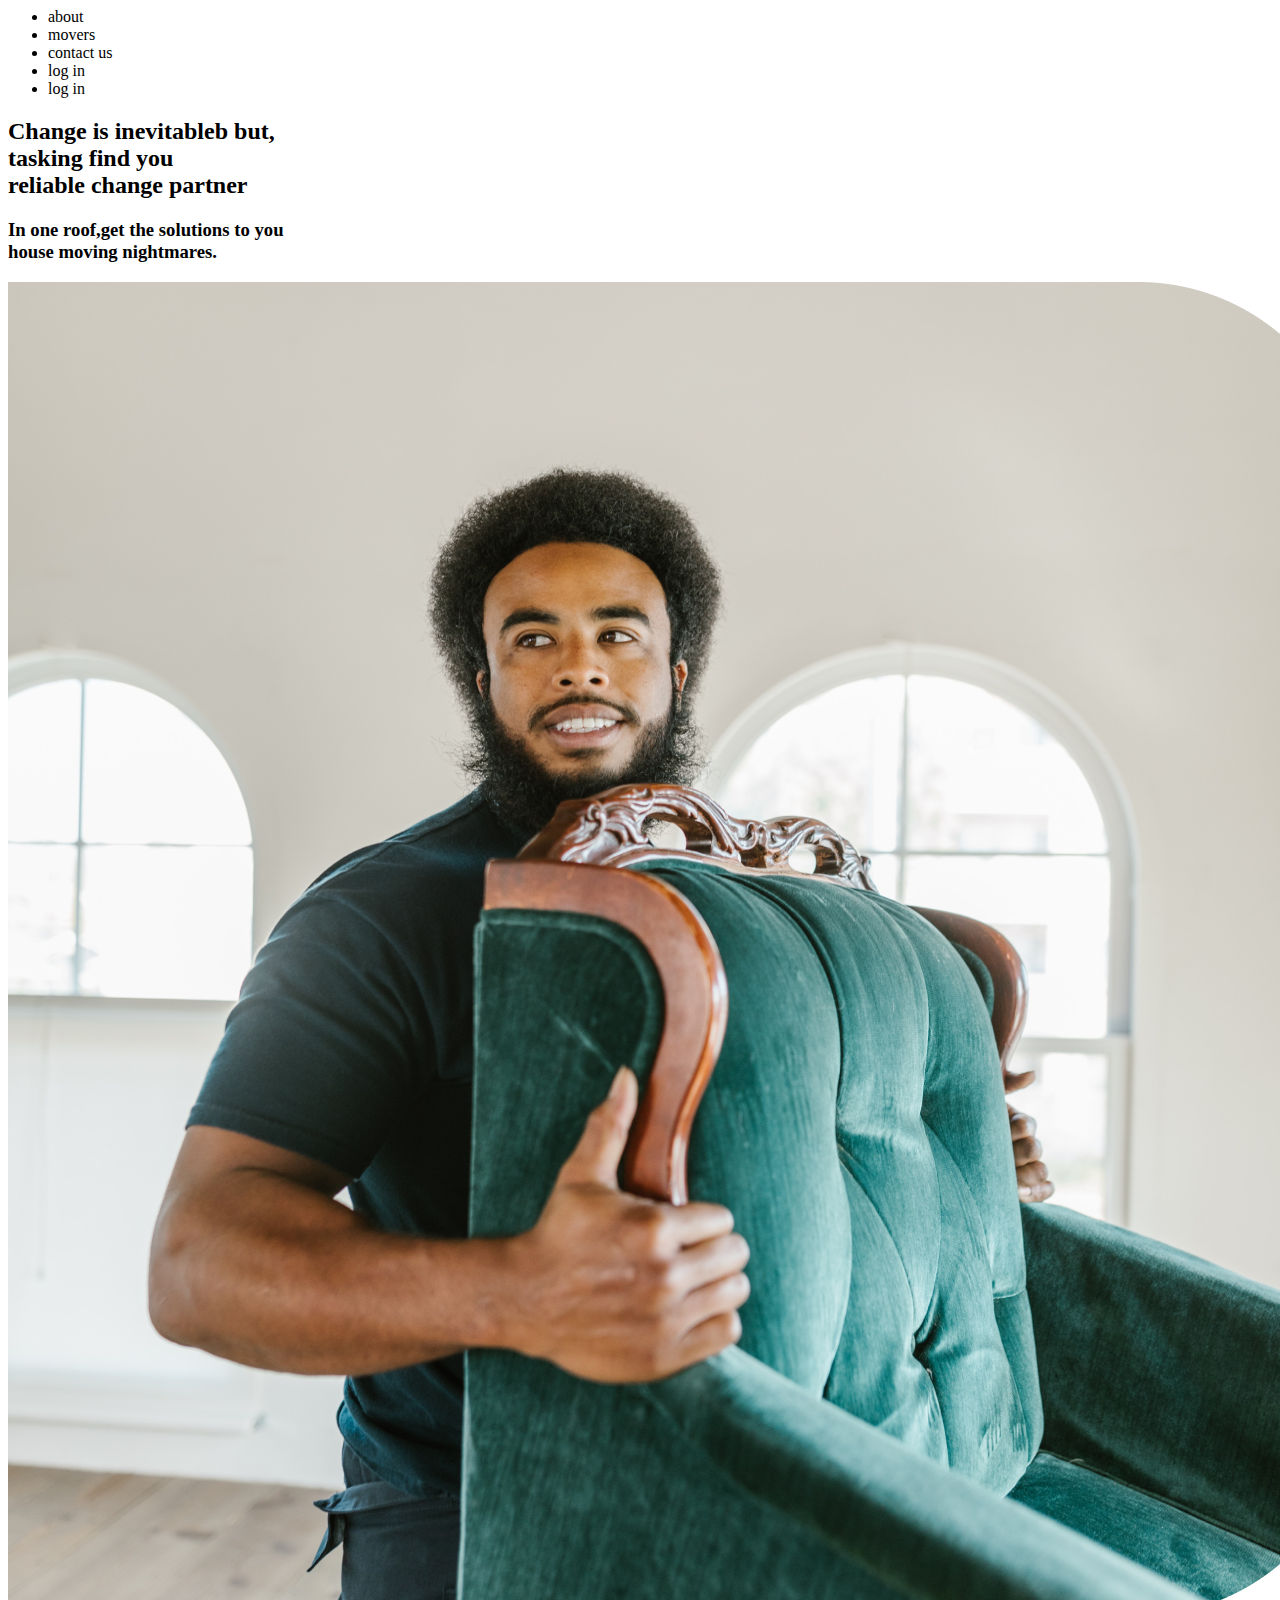
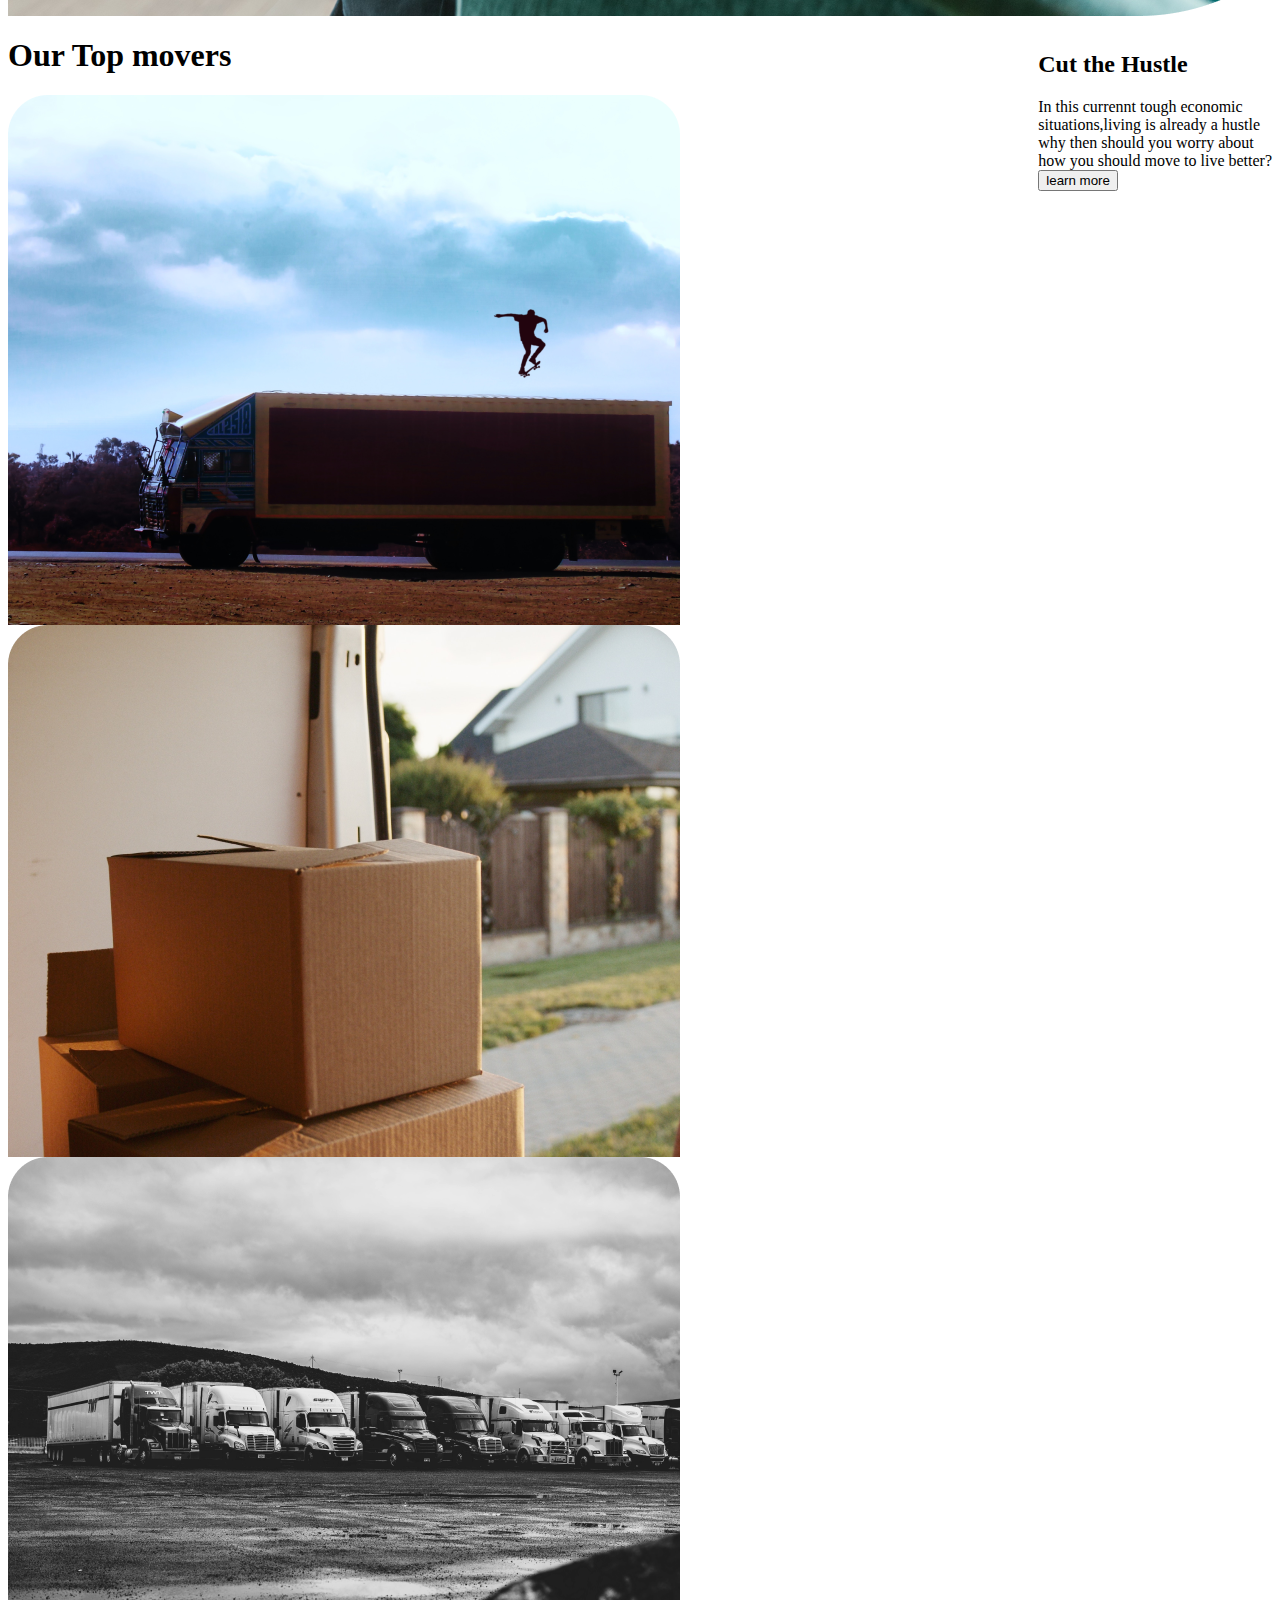
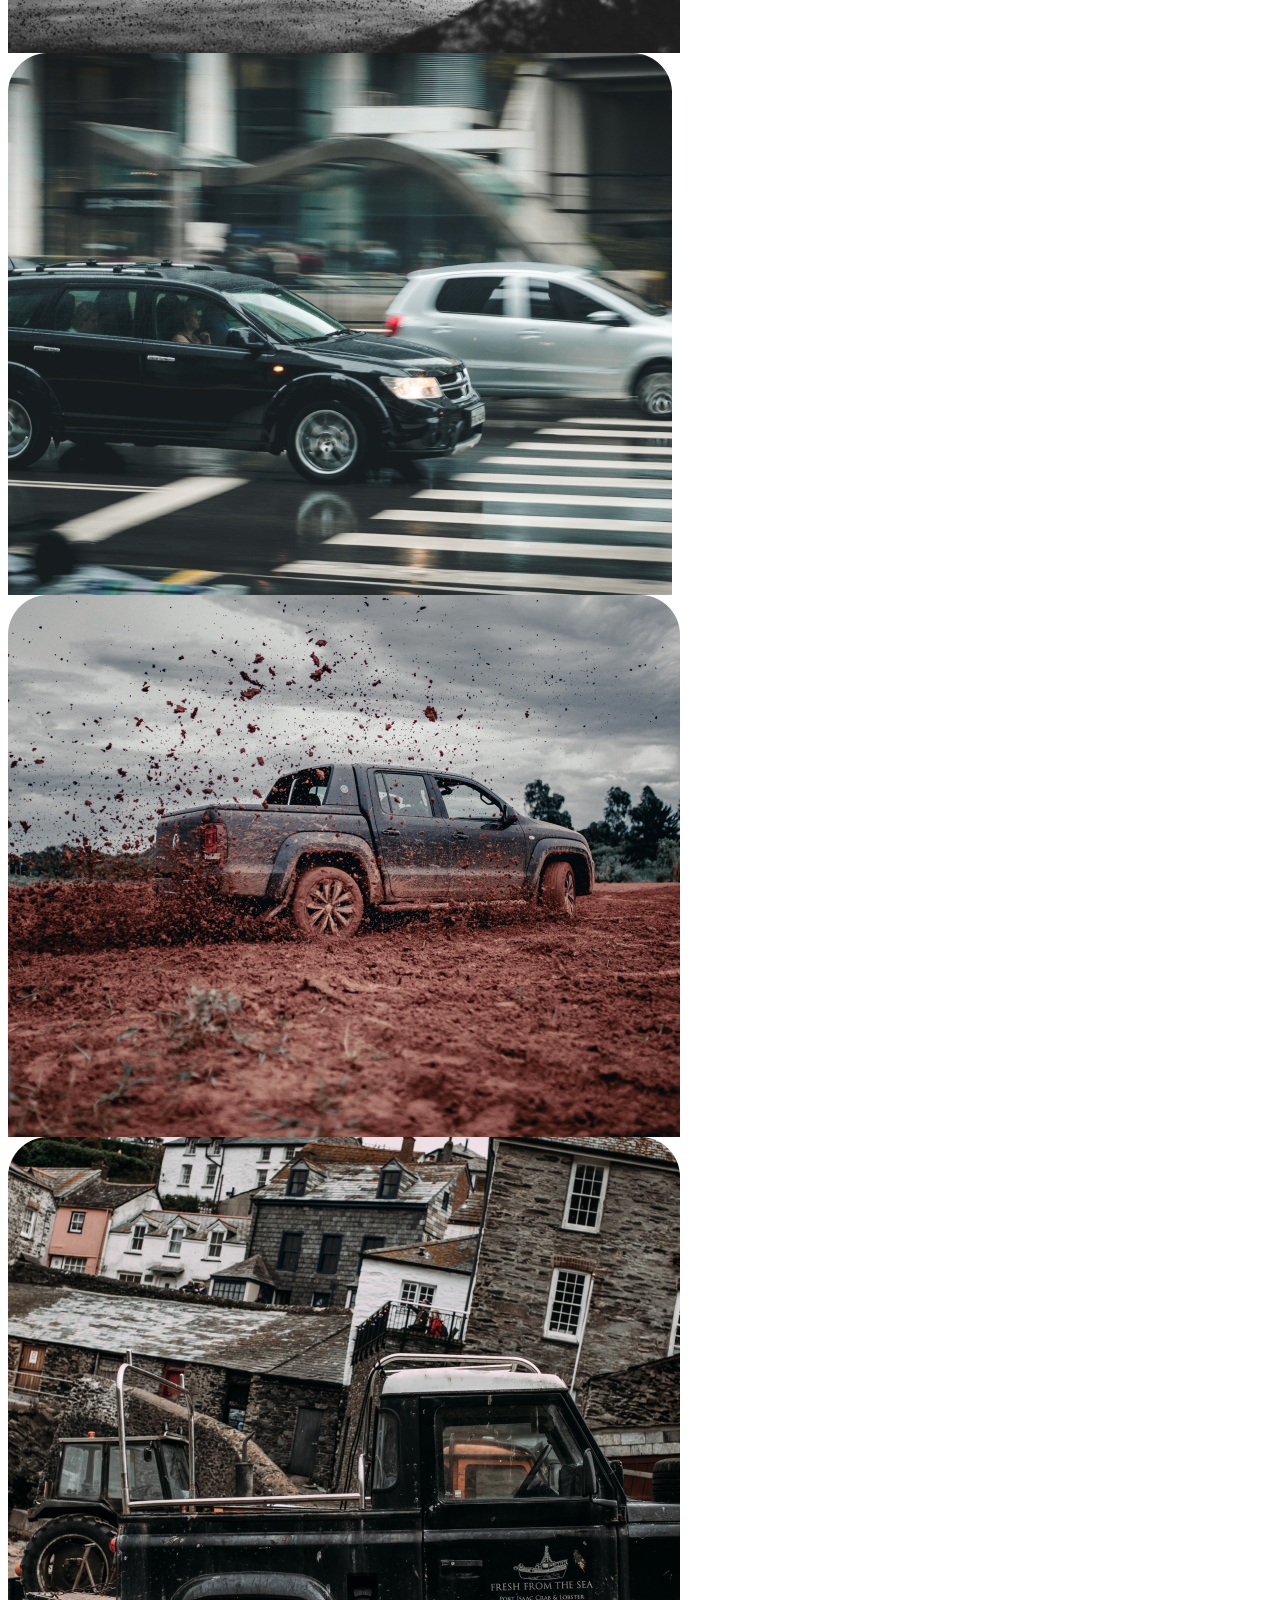
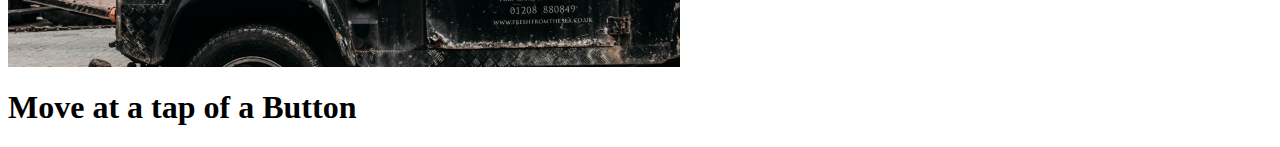
==== index.html @ e534cb33 "initial commit of the file folder" ====
<html lang="en">
<head>
    <meta charset="UTF-8">
    <meta http-equiv="X-UA-Compatible" content="IE=edge">
    <meta name="viewport" content="width=device-width, initial-scale=1.0">
    <title>Document</title>
    <link rel="stylesheet" href="index.css">

</head>
<body>
    <ul>
        <li> about</li>
        <li>movers</li>
        <li>contact us</li>
        <li>log in</li>
        <li>log in</li>
         </ul>
    <h2><div> Change is inevitableb but,</div><div> tasking find you</div><div>reliable change partner</div></h2>
    <h3><div>In one roof,get the solutions to you</div><div>house moving nightmares.</div></h3>
    <p> 
        <img src="./Project Assets/moving2 1.png" alt="">
        <main>
        <h2>Cut the Hustle</h2>
        <div>In this currennt tough economic</div>
        <div>situations,living is already a hustle</div>
        <div>why then should you worry about</div>
        <div>how you should move to live better?</div>
        <button>learn more</button>
    </main>
        <h1>Our Top movers</h1>

        <img src="./Project Assets/ehem 1.png" alt="">
        <img src="./Project Assets/wewe 1.png" alt="">
        <img src="./Project Assets/movers 1.png" alt="">
        <img src="./Project Assets/chapchap 1.png" alt="">
        <img src="./Project Assets/mashinani 1.png" alt="">
        <img src="./Project Assets/songa 1.png" alt="">
    </p>
    <footer>
        <h1>Move at a tap of<span> a Button</span></h1>
    </footer>
</body>
</html>
---- index.css ----
main{float: right;
}
section{flex}
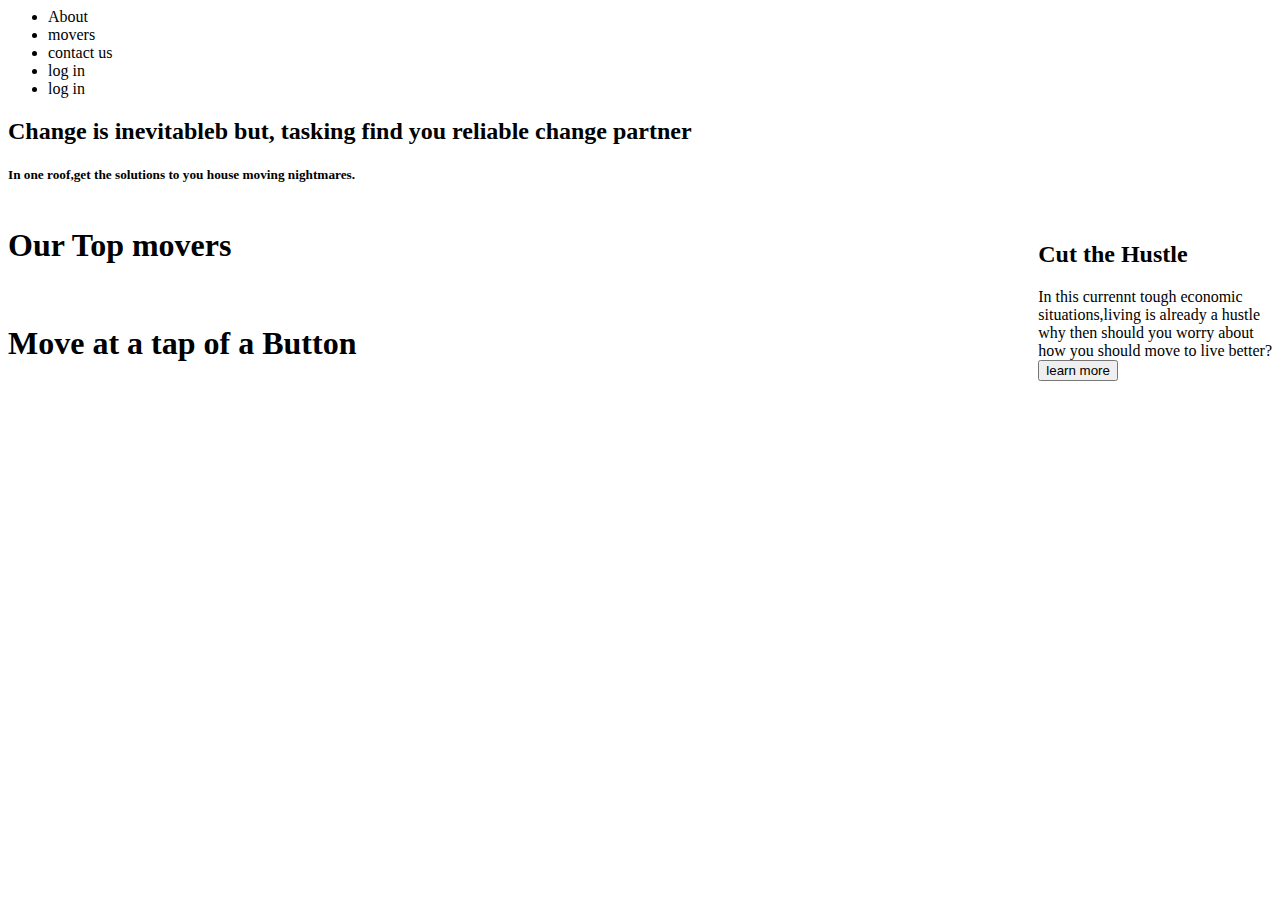
==== commit 38cd7b13: "this will add font links" ====
--- a/index.html
+++ b/index.html
@@ -5,20 +5,26 @@
     <meta name="viewport" content="width=device-width, initial-scale=1.0">
     <title>Document</title>
     <link rel="stylesheet" href="index.css">
-
-</head>
+    <link rel="preconnect" href="https://fonts.googleapis.com">
+    <link rel="preconnect" href="https://fonts.gstatic.com" crossorigin>
+    <link href="https://fonts.googleapis.com/css2?family=Poppins:wght@500&display=swap" rel="stylesheet">
+</head><link rel="preconnect" href="https://fonts.googleapis.com">
+<link rel="preconnect" href="https://fonts.gstatic.com" crossorigin>
+<link href="https://fonts.googleapis.com/css2?family=Poppins:wght@500&display=swap" rel="stylesheet">
 <body>
-    <ul>
-        <li> about</li>
-        <li>movers</li>
-        <li>contact us</li>
-        <li>log in</li>
-        <li>log in</li>
-         </ul>
-    <h2><div> Change is inevitableb but,</div><div> tasking find you</div><div>reliable change partner</div></h2>
-    <h3><div>In one roof,get the solutions to you</div><div>house moving nightmares.</div></h3>
+    <div class="landing">
+        <ul class="navbar"> 
+            <li>About</li>
+            <li>movers</li>
+            <li>contact us</li>
+            <li class="button1">log in</li>
+            <li class="button2">log in</li>
+             </ul>
+        <h2 class="space">Change is inevitableb but, tasking find you reliable change partner</h2>
+        <h5 class="into">In one roof,get the solutions to you house moving nightmares.</h5>
+    </div>
     <p> 
-        <img src="./Project Assets/moving2 1.png" alt="">
+        <img src="./Assets/moving2 1.png" alt="">
         <main>
         <h2>Cut the Hustle</h2>
         <div>In this currennt tough economic</div>
@@ -29,12 +35,12 @@
     </main>
         <h1>Our Top movers</h1>
 
-        <img src="./Project Assets/ehem 1.png" alt="">
-        <img src="./Project Assets/wewe 1.png" alt="">
-        <img src="./Project Assets/movers 1.png" alt="">
-        <img src="./Project Assets/chapchap 1.png" alt="">
-        <img src="./Project Assets/mashinani 1.png" alt="">
-        <img src="./Project Assets/songa 1.png" alt="">
+        <img src="./Assets/ehem 1.png" alt="">
+        <img src="./Assets/wewe 1.png" alt="">
+        <img src="./Assets/movers 1.png" alt="">
+        <img src="./Assets/chapchap 1.png" alt="">
+        <img src="./Assets/mashinani 1.png" alt="">
+        <img src="./Assets/songa 1.png" alt="">
     </p>
     <footer>
         <h1>Move at a tap of<span> a Button</span></h1>
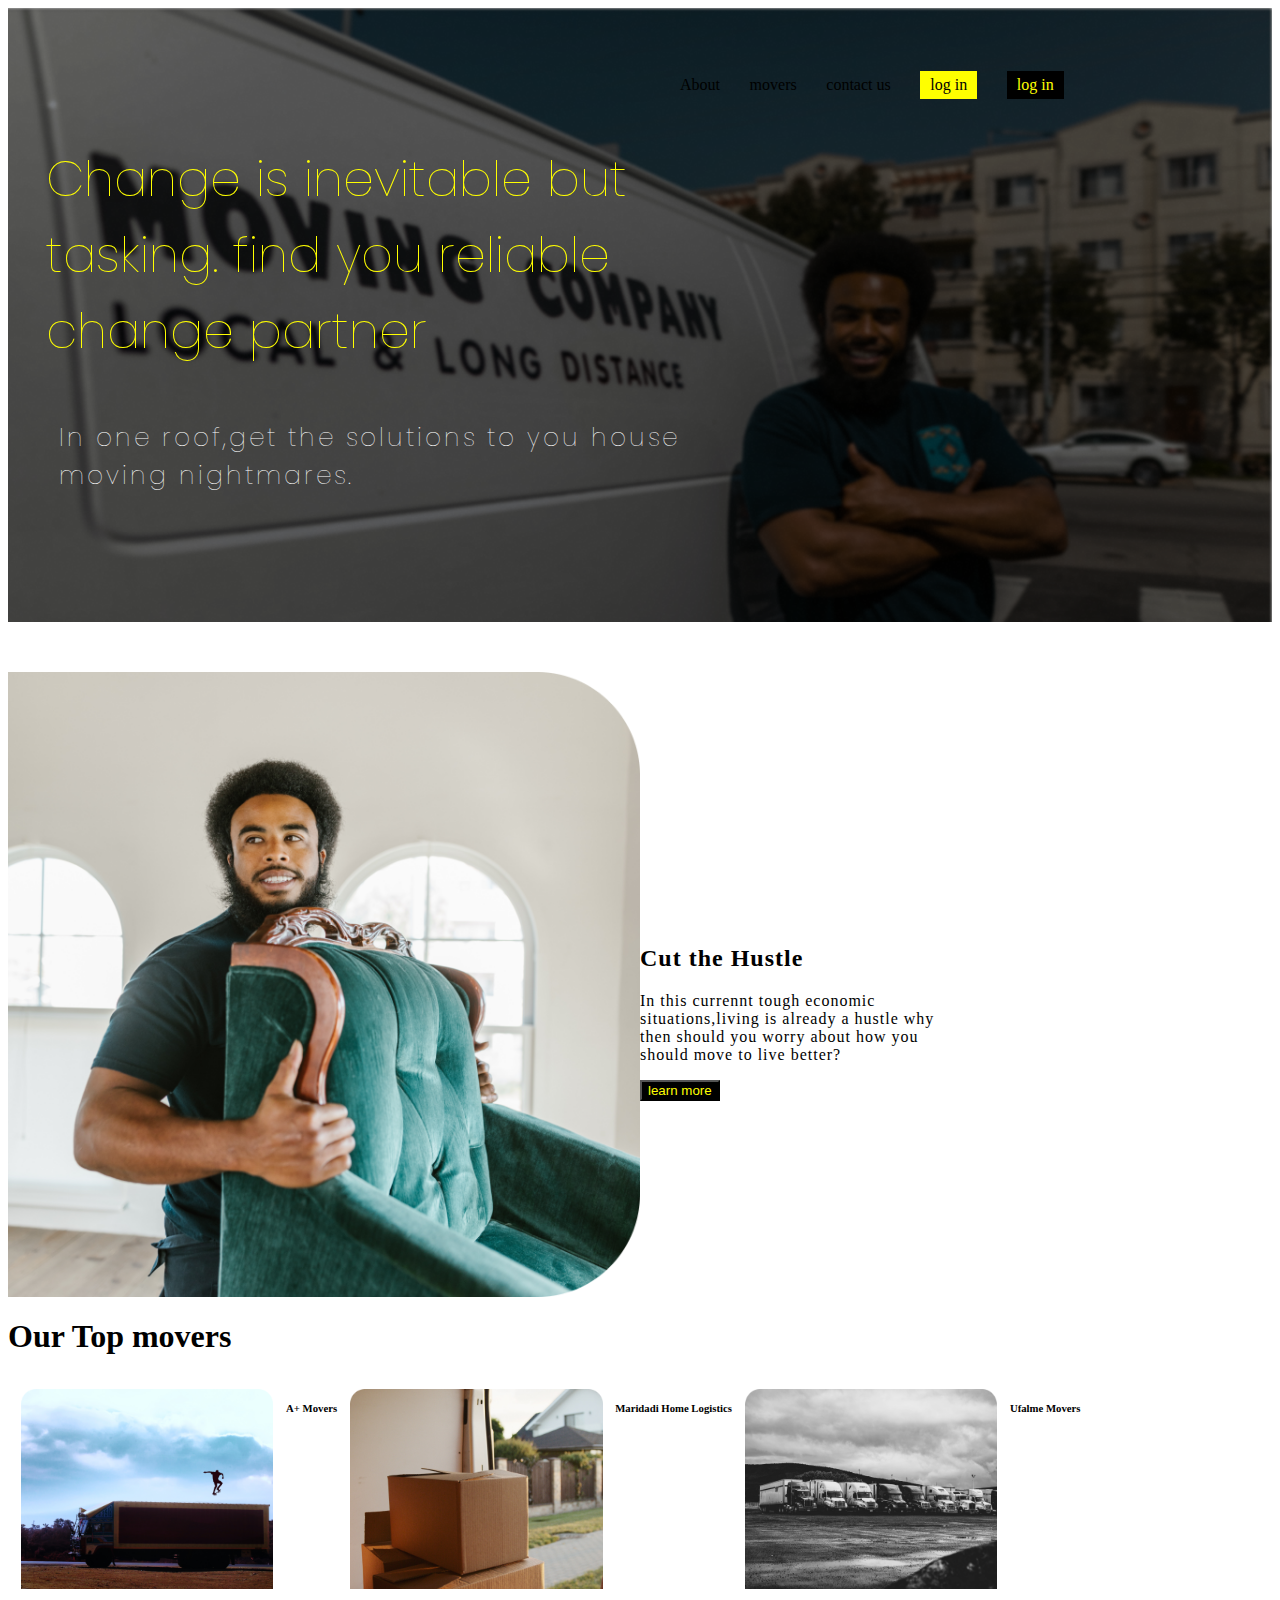
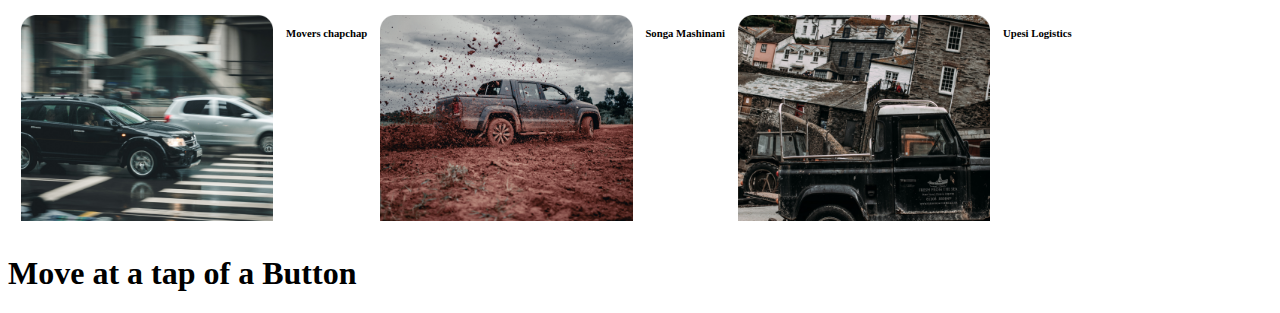
==== commit 25f029d3: "this will update size  of pics in page 1" ====
--- a/index.html
+++ b/index.html
@@ -20,28 +20,43 @@
             <li class="button1">log in</li>
             <li class="button2">log in</li>
              </ul>
-        <h2 class="space">Change is inevitableb but, tasking find you reliable change partner</h2>
+        <h2 class="space">Change is inevitable but tasking. find you reliable change partner</h2>
         <h5 class="into">In one roof,get the solutions to you house moving nightmares.</h5>
     </div>
-    <p> 
-        <img src="./Assets/moving2 1.png" alt="">
-        <main>
+
+        <div class="first">
+        <img class="initial"src="./Assets/moving2 1.png" alt="" width="50%"height="auto">
+        <div id="paragraph">
         <h2>Cut the Hustle</h2>
-        <div>In this currennt tough economic</div>
-        <div>situations,living is already a hustle</div>
-        <div>why then should you worry about</div>
-        <div>how you should move to live better?</div>
-        <button>learn more</button>
-    </main>
+        <p>
+       In this currennt tough economic
+       situations,living is already a hustle
+       why then should you worry about
+       how you should move to live better?
+    </p>
+        <button id="learn">learn more</button>
+    </div>
+
+    </div>
+
+
         <h1>Our Top movers</h1>
-
+<div class="pics">
         <img src="./Assets/ehem 1.png" alt="">
+        <h6>A+ Movers</h6>
         <img src="./Assets/wewe 1.png" alt="">
+        <h6>Maridadi Home Logistics</h6>
         <img src="./Assets/movers 1.png" alt="">
+        <h6>Ufalme Movers</h6>
+    </div>
+            <div class="pics2">
         <img src="./Assets/chapchap 1.png" alt="">
+        <h6>Movers chapchap</h6>
         <img src="./Assets/mashinani 1.png" alt="">
+        <h6>Songa Mashinani</h6>
         <img src="./Assets/songa 1.png" alt="">
-    </p>
+        <h6>Upesi Logistics</h6>
+    </div>
     <footer>
         <h1>Move at a tap of<span> a Button</span></h1>
     </footer>
--- a/index.css
+++ b/index.css
@@ -1,3 +1,83 @@
 main{float: right;
 }
-section{flex}+
+.navbar{
+    list-style: none;
+    display: flex;
+    margin-left: 50%;
+    padding-top: 5%;
+}
+.navbar>li{ 
+    margin-right: 5%;
+    padding-top: 5px;
+}
+
+.button1{
+    background-color: yellow;
+    padding: 5px 10px 5px 10px;
+}
+.button2{
+    background-color: black;
+    color: yellow;
+    padding:5px 10px 5px 10px;
+}
+.landing{
+    background-image: url('./Assets/moving\ 1.png');
+    background-repeat: no-repeat;
+    background-size: cover;
+}   
+.into{
+    padding-bottom: 10%;
+    margin-top: 10%;
+}
+.space{
+    margin-left: 3%;
+    color: yellow;
+    font-family: 'Poppins', sans-serif;
+    font-size: 50px;
+    font-weight: 100;
+    width: 50%;
+    
+}
+.into{
+    font-family: 'Poppins', sans-serif;
+    margin:4% ;
+    color: white;
+    font-size:  25px;
+  letter-spacing: 3px;
+  width: 50%;
+font-weight: 70;
+}
+.first{
+    width: 100%;
+display: flex;
+
+}
+#paragraph{
+    margin-top: 20%;
+    margin-right: 15%;
+    margin-right: 25%;
+    letter-spacing: 1px;
+}
+#learn{
+    background-color: black;
+ color: yellow;
+ margin-right: 10%;
+
+}
+.pics{ 
+    width: 100%;
+    display: flex;
+}
+.pics>img{
+    width: 20%;
+padding:1% ;
+}
+.pics2{
+    width: 100%;
+    display: flex;
+}
+.pics2>img{
+    width: 20%;
+    padding:1% ;
+}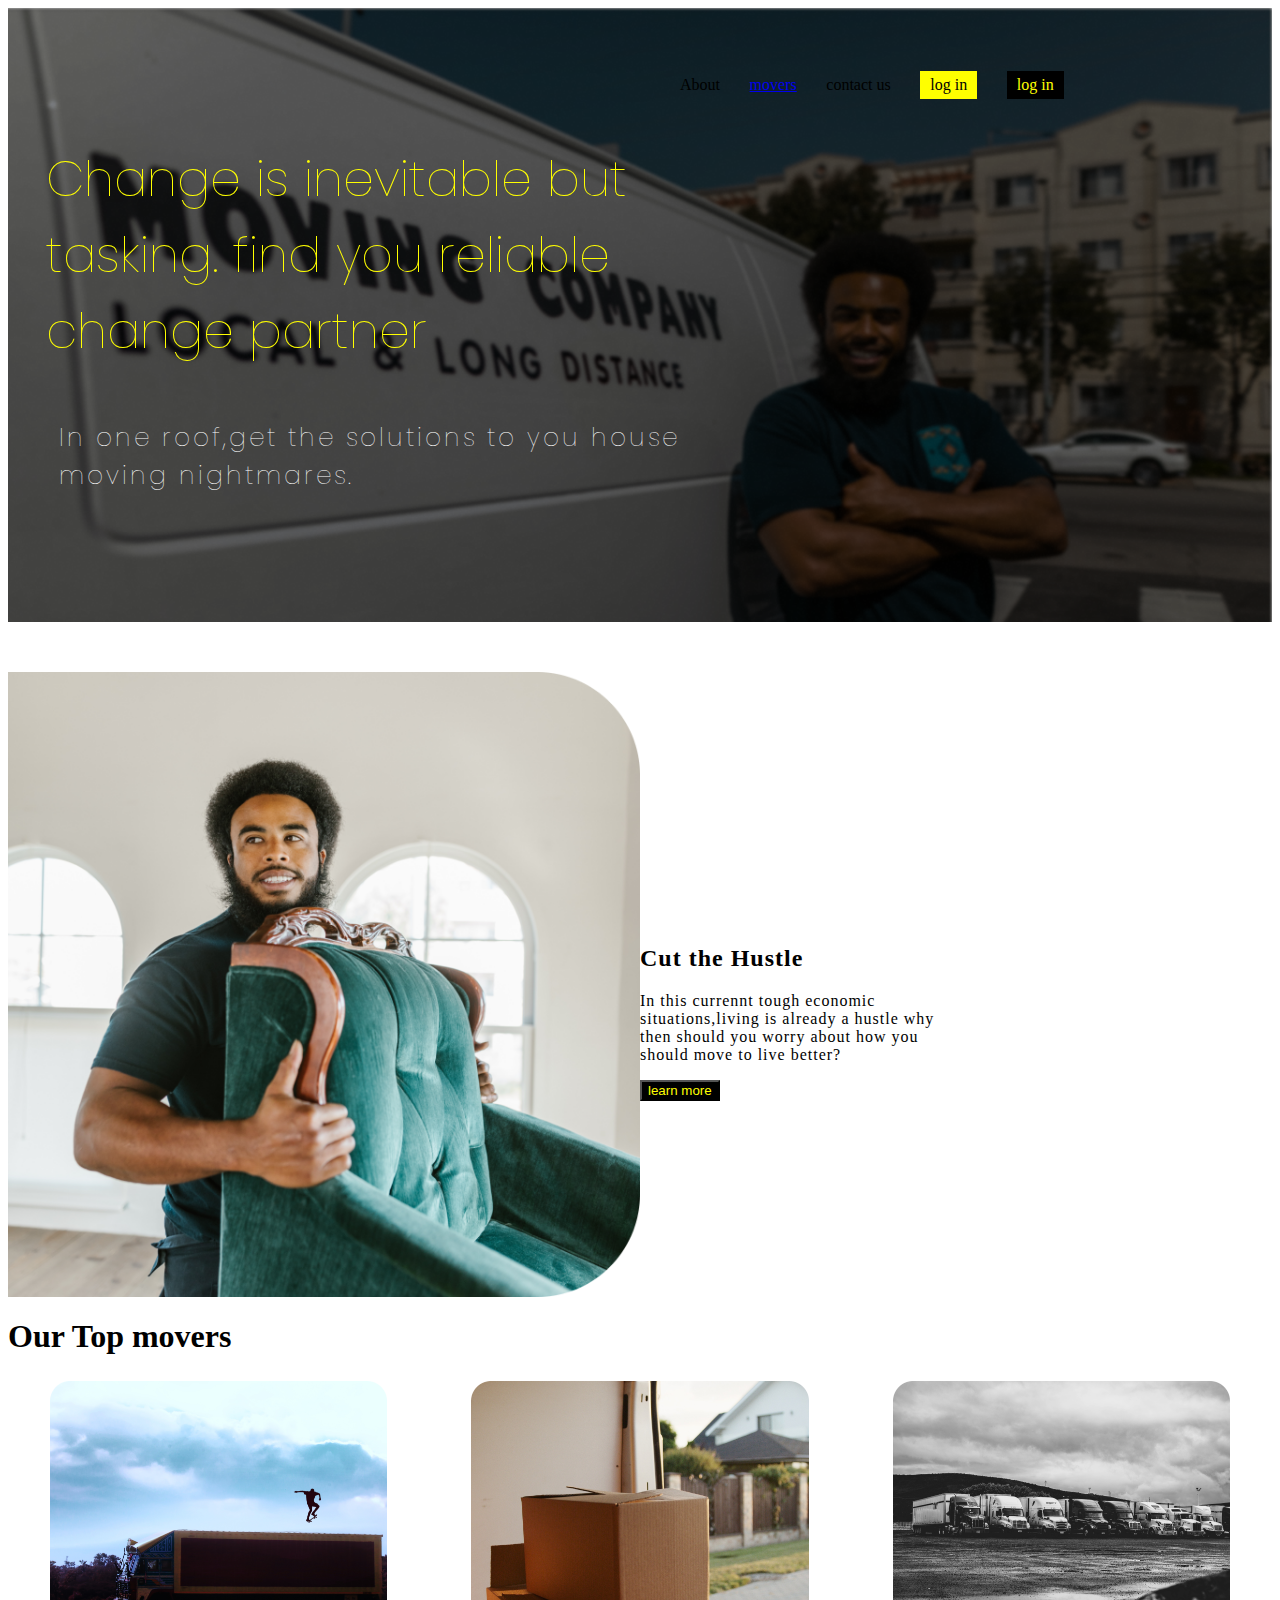
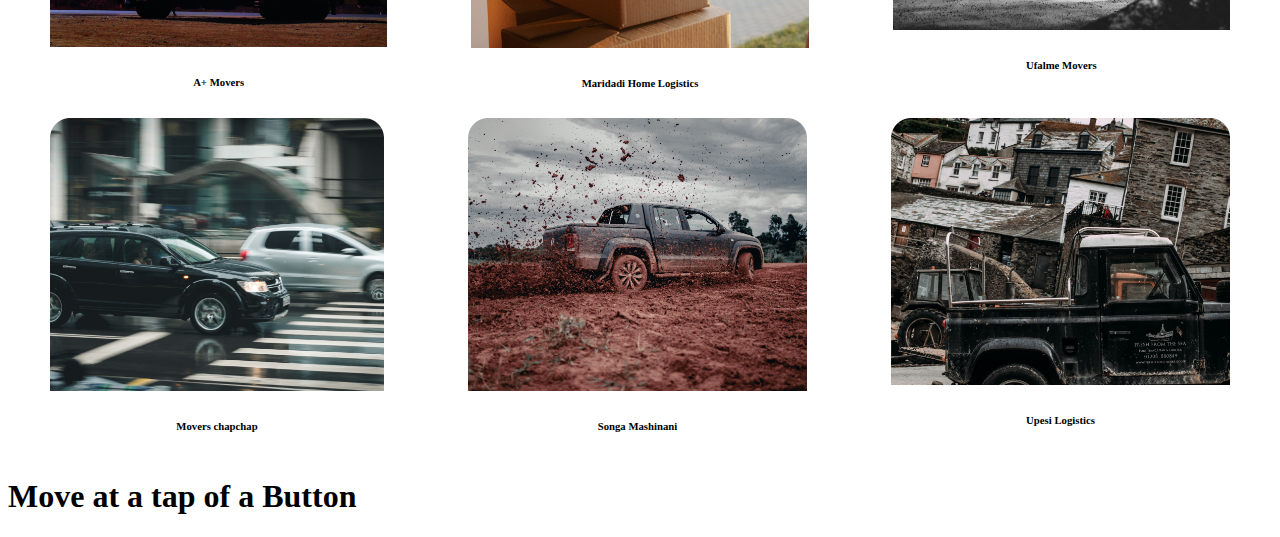
==== commit 6450abe5: "this will linkthe two pages" ====
--- a/index.html
+++ b/index.html
@@ -15,7 +15,7 @@
     <div class="landing">
         <ul class="navbar"> 
             <li>About</li>
-            <li>movers</li>
+            <li><a href="home.html"> movers</a></li>
             <li>contact us</li>
             <li class="button1">log in</li>
             <li class="button2">log in</li>
@@ -42,20 +42,32 @@
 
         <h1>Our Top movers</h1>
 <div class="pics">
-        <img src="./Assets/ehem 1.png" alt="">
+        <div>
+            <img src="./Assets/ehem 1.png" alt="">
         <h6>A+ Movers</h6>
+        </div>
+     <div>
         <img src="./Assets/wewe 1.png" alt="">
         <h6>Maridadi Home Logistics</h6>
+     </div>
+       <div>
         <img src="./Assets/movers 1.png" alt="">
         <h6>Ufalme Movers</h6>
+       </div>
     </div>
-            <div class="pics2">
-        <img src="./Assets/chapchap 1.png" alt="">
+            <div class="pics">
+        <div>
+            <img src="./Assets/chapchap 1.png" alt="">
         <h6>Movers chapchap</h6>
+        </div>
+       <div>
         <img src="./Assets/mashinani 1.png" alt="">
         <h6>Songa Mashinani</h6>
-        <img src="./Assets/songa 1.png" alt="">
+       </div>
+        <div>
+            <img src="./Assets/songa 1.png" alt="">
         <h6>Upesi Logistics</h6>
+        </div>
     </div>
     <footer>
         <h1>Move at a tap of<span> a Button</span></h1>
--- a/index.css
+++ b/index.css
@@ -68,16 +68,10 @@
 .pics{ 
     width: 100%;
     display: flex;
+    justify-content: space-around;
+    text-align: center;
 }
-.pics>img{
-    width: 20%;
+.pics> div>img{
+    width: 80%;
 padding:1% ;
 }
-.pics2{
-    width: 100%;
-    display: flex;
-}
-.pics2>img{
-    width: 20%;
-    padding:1% ;
-}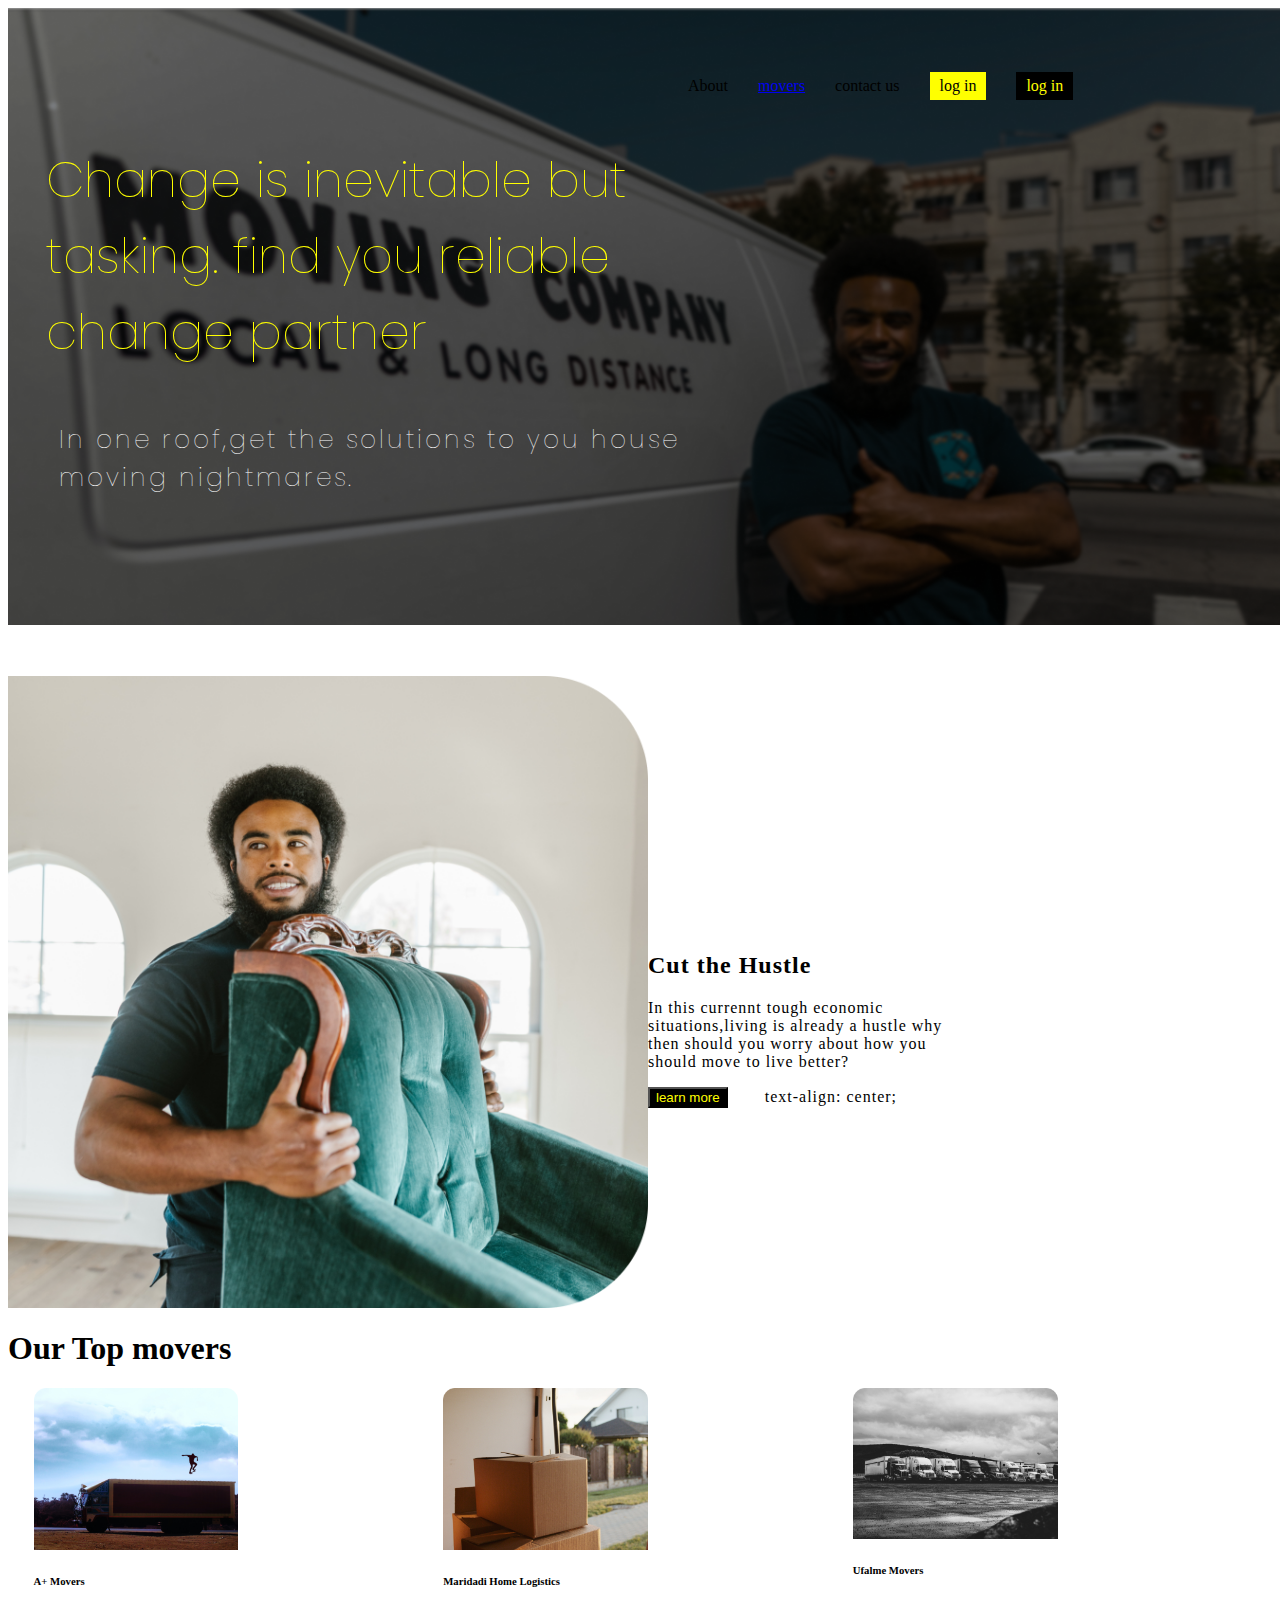
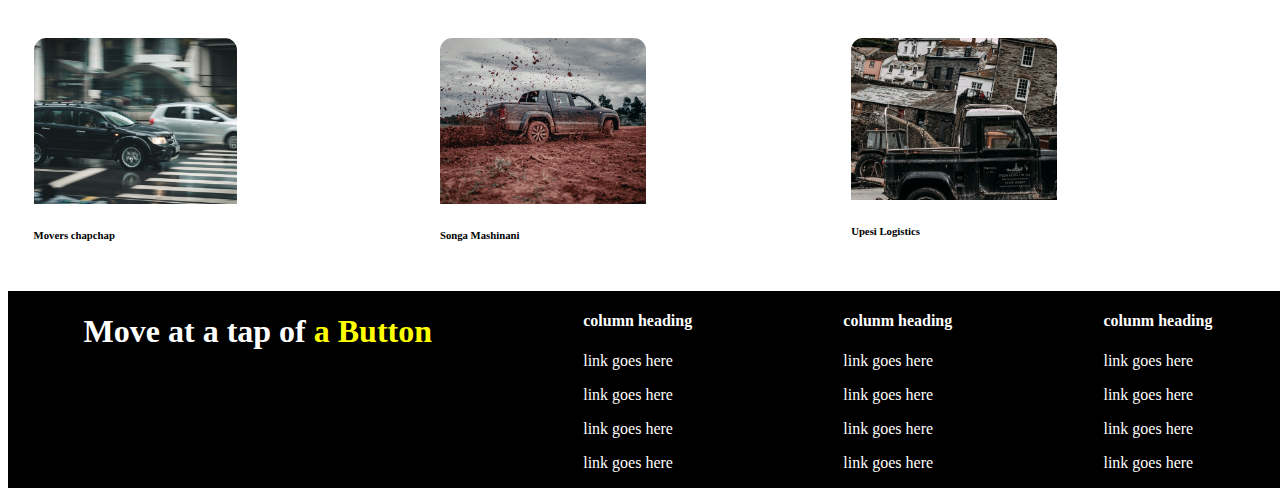
==== commit 93fde4c3: "this will the pictures alignment and links placement" ====
--- a/index.html
+++ b/index.html
@@ -13,7 +13,7 @@
 <link href="https://fonts.googleapis.com/css2?family=Poppins:wght@500&display=swap" rel="stylesheet">
 <body>
     <div class="landing">
-        <ul class="navbar"> 
+        <ul class="navbar">
             <li>About</li>
             <li><a href="home.html"> movers</a></li>
             <li>contact us</li>
@@ -35,42 +35,64 @@
        how you should move to live better?
     </p>
         <button id="learn">learn more</button>
+    </dtext-align: center;iv>
+    text-align: center;
     </div>
+        </div>
 
+        <h1>Our Top movers</h1>
+
+    <div class="pics">
+        <div>
+        <img src="./Assets/ehem 1.png" alt="" width="50%">
+        <h6>A+ Movers</h6>
+        </div>
+
+        <div><img src="./Assets/wewe 1.png" alt=""width="50%">
+        <h6>Maridadi Home Logistics</h6></div>
+        <div><img src="./Assets/movers 1.png" alt=""width="50%">
+        <h6>Ufalme Movers</h6></div>
     </div>
+<div class="pics2">
+        <div><img src="./Assets/chapchap 1.png" alt="" width="50%">
+        <h6>Movers chapchap</h6></div>
+        <div><img src="./Assets/mashinani 1.png" alt="" width="50%">
+        <h6>Songa Mashinani</h6></div>
+        <div><img src="./Assets/songa 1.png" alt="" width="50%">
+        <h6>Upesi Logistics</h6></div>
+    </div>
+    
+    
+    <footer>
+        <div class="power">
+        <h1>Move at a tap of<span class="pull"> a Button</span></h1>
+        
+         <div>
+            <h4>column heading</h4>
+            <p>link goes here</p>
+            <p>link goes here</p>
+            <p>link goes here</p>
+            <p>link goes here</p>
+         </div>
+         <div>
+            <h4>colunm heading</h4>
+            <p>link goes here</p>
+            <p>link goes here</p>
+            <p>link goes here</p>
+            <p>link goes here</p>
+         </div>
+         <div>
+            <h4>colunm heading</h4>
+            <p>link goes here</p>
+            <p>link goes here</p>
+            <p>link goes here</p>
+            <p>link goes here</p>
+         </div>
+         
+         </div>
 
 
-        <h1>Our Top movers</h1>
-<div class="pics">
-        <div>
-            <img src="./Assets/ehem 1.png" alt="">
-        <h6>A+ Movers</h6>
-        </div>
-     <div>
-        <img src="./Assets/wewe 1.png" alt="">
-        <h6>Maridadi Home Logistics</h6>
-     </div>
-       <div>
-        <img src="./Assets/movers 1.png" alt="">
-        <h6>Ufalme Movers</h6>
-       </div>
-    </div>
-            <div class="pics">
-        <div>
-            <img src="./Assets/chapchap 1.png" alt="">
-        <h6>Movers chapchap</h6>
-        </div>
-       <div>
-        <img src="./Assets/mashinani 1.png" alt="">
-        <h6>Songa Mashinani</h6>
-       </div>
-        <div>
-            <img src="./Assets/songa 1.png" alt="">
-        <h6>Upesi Logistics</h6>
-        </div>
-    </div>
-    <footer>
-        <h1>Move at a tap of<span> a Button</span></h1>
+
     </footer>
 </body>
 </html>--- a/index.css
+++ b/index.css
@@ -1,3 +1,7 @@
+body{
+    width: 100%;
+}
+
 main{float: right;
 }
 
@@ -66,12 +70,87 @@
 
 }
 .pics{ 
-    width: 100%;
+    display:flex;
+    flex-direction:row;
+    padding-left: 2%;
+    padding-bottom: 2%;
+    padding-right: 2%;
+    border-width: 2%;
+}
+.pics2{
+    display:flex;
+    justify-content:right;
+    flex-direction: row;
+    padding-left: 2%;
+    padding-bottom: 2%;
+    padding-right: 2%;
+    border-width: 2%;
+}
+.links{
+    display: flex;
+    justify-content:space-around;
+    color: white;
+}
+.flexing{
     display: flex;
     justify-content: space-around;
-    text-align: center;
 }
-.pics> div>img{
-    width: 80%;
-padding:1% ;
+.yellow{
+    color:yellow ;
 }
+.left{
+    clear: left;
+
+}
+.fill{
+    color: white;
+}
+.black{
+    background-color: black;
+}
+.navigation{ 
+    list-style: none;
+    display: flex;
+    margin-left: 50%;
+    padding-top: 5%;
+   color: white;
+
+
+   
+}
+.navigation>li{
+    margin-right: 5%;
+    padding-top: 5px;
+
+}
+.pull{
+    color: yellow;
+}
+.power{
+    display: flex;
+    color: white;
+    background-color: black;
+    flex-direction: row;
+    justify-content: space-around;
+    
+}
+.head{
+    background-color: black;
+}
+.head{
+background-color: black;
+}
+.spin{color: azure;
+    display: flex;
+    justify-content: left;
+
+}
+.spinny{color: white;
+    justify-content: left;
+
+}
+.spinner{color: white;
+    display: flex;
+
+}
+
